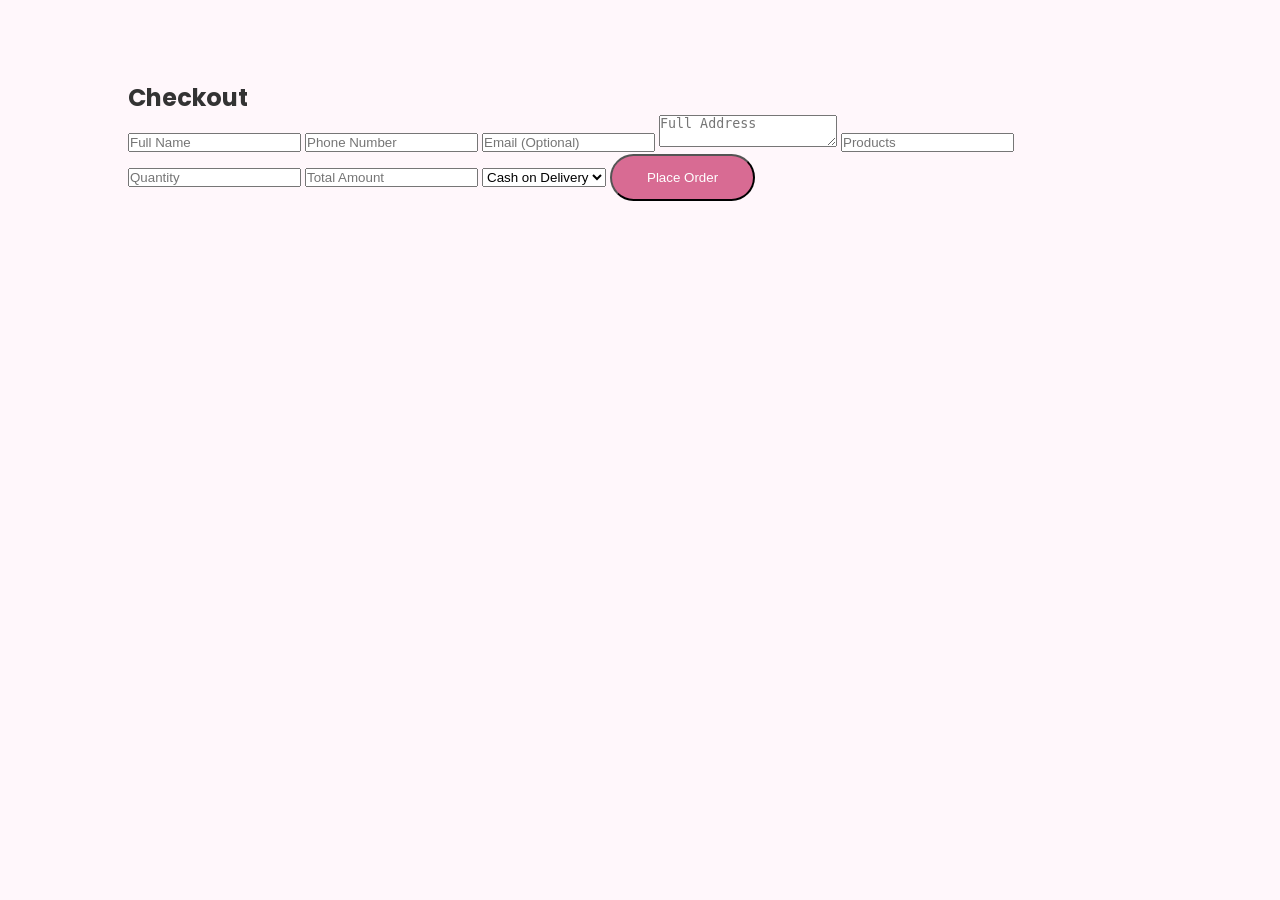
==== checkout.html @ 0bb0e8ce "Rename Checkout.html to checkout.html" ====
<!DOCTYPE html>
<html lang="en">
<head>
<meta charset="UTF-8">
<meta name="viewport" content="width=device-width, initial-scale=1.0">
<title>Layora Checkout</title>
<link rel="stylesheet" href="style.css">
</head>

<body>

<section class="checkout">

<h1>Checkout</h1>

<form id="orderForm">

<input type="text" id="name" placeholder="Full Name" required>

<input type="tel" id="phone" placeholder="Phone Number" required>

<input type="email" id="email" placeholder="Email (Optional)">

<textarea id="address" placeholder="Full Address" required></textarea>

<input type="text" id="products" placeholder="Products" required>

<input type="number" id="quantity" placeholder="Quantity" required>

<input type="number" id="total" placeholder="Total Amount" required>

<select id="payment">
<option value="Cash on Delivery">Cash on Delivery</option>
<option value="Online Payment">Online Payment</option>
</select>

<button type="submit" class="btn">
Place Order
</button>

</form>

<div id="result"></div>

</section>

<script src="script.js"></script>

</body>
</html>
---- style.css ----
/* Google Font */
@import url('https://fonts.googleapis.com/css2?family=Poppins:wght@300;400;500;600&family=Cormorant+Garamond:wght@400;600;700&display=swap');

*{
margin:0;
padding:0;
box-sizing:border-box;
scroll-behavior:smooth;
}

body{
font-family:'Poppins',sans-serif;
background:#fff7fb;
color:#333;
}

.navbar{
display:flex;
justify-content:space-between;
align-items:center;
padding:20px 10%;
background:#ffffff;
position:sticky;
top:0;
box-shadow:0 5px 15px rgba(0,0,0,.08);
z-index:1000;
}

.logo{
font-family:'Cormorant Garamond',serif;
font-size:38px;
color:#b76e79;
font-weight:700;
}

.navbar ul{
display:flex;
list-style:none;
gap:30px;
}

.navbar a{
text-decoration:none;
color:#333;
font-weight:500;
transition:.3s;
}

.navbar a:hover{
color:#d86b93;
}

.hero{
height:90vh;
display:flex;
justify-content:center;
align-items:center;
text-align:center;
background:
linear-gradient(rgba(0,0,0,.35), rgba(0,0,0,.35)),
url("hero-banner.png");
background-size:cover;
background-position:center;
background-repeat:no-repeat;
background-size:cover;
background-position:center;
}

.hero-text h1{
font-family:'Cormorant Garamond',serif;
font-size:70px;
color:#8b4b60;
margin-bottom:20px;
}

.hero-text p{
font-size:20px;
margin-bottom:30px;
}

.btn{
display:inline-block;
padding:14px 35px;
background:#d86b93;
color:white;
text-decoration:none;
border-radius:30px;
transition:.3s;
}

.btn:hover{
background:#b44b72;
transform:translateY(-3px);
}

section{
padding:80px 10%;
}

section h2{
text-align:center;
font-size:42px;
font-family:'Cormorant Garamond',serif;
margin-bottom:40px;
color:#8b4b60;
}

.grid{
display:grid;
grid-template-columns:repeat(auto-fit,minmax(250px,1fr));
gap:30px;
}

.card{
background:white;
padding:30px;
border-radius:20px;
box-shadow:0 10px 25px rgba(0,0,0,.08);
transition:.3s;
text-align:center;
}

.card:hover{
transform:translateY(-10px);
}

footer{
background:#b76e79;
color:white;
text-align:center;
padding:25px;
margin-top:40px;
}

@media(max-width:768px){

.navbar{
flex-direction:column;
}

.navbar ul{
margin-top:15px;
gap:18px;
}

.hero-text h1{
font-size:45px;
}

.hero-text p{
font-size:16px;
}

}
.card img{
width:100%;
height:320px;
object-fit:cover;
border-radius:15px;
margin-bottom:15px;
transition:0.4s;
}

.card img:hover{
transform:scale(1.05);
}

.card h3{
margin-bottom:10px;
color:#8b4b60;
}
/* Product Cards */

.card{
background:#fff;
border-radius:20px;
overflow:hidden;
box-shadow:0 10px 25px rgba(0,0,0,.08);
transition:.4s;
}

.card:hover{
transform:translateY(-10px);
box-shadow:0 20px 40px rgba(0,0,0,.15);
}

.card img{
width:100%;
height:320px;
object-fit:cover;
display:block;
}

.card h3{
padding:20px 20px 10px;
font-family:'Cormorant Garamond',serif;
font-size:28px;
color:#8b4b60;
}

.card p{
padding:0 20px;
color:#666;
line-height:1.7;
}

.card .btn{
display:block;
margin:20px;
text-align:center;
background:#d86b93;
color:white;
text-decoration:none;
padding:12px;
border-radius:30px;
font-weight:600;
transition:.3s;
}

.card .btn:hover{
background:#b44b72;
}
.whatsapp{

position:fixed;

right:25px;

bottom:25px;

width:65px;

height:65px;

background:#25D366;

border-radius:50%;

display:flex;

justify-content:center;

align-items:center;

font-size:30px;

text-decoration:none;

color:white;

box-shadow:0 10px 25px rgba(0,0,0,.25);

z-index:999;

transition:.3s;

}

.whatsapp:hover{

transform:scale(1.1);

}
/* Premium Hero */

.hero{

height:100vh;

background:linear-gradient(rgba(0,0,0,.45),rgba(0,0,0,.45)),
url("layora zera luxe satin.jpeg");

background-size:cover;

background-position:center;

display:flex;

justify-content:center;

align-items:center;

text-align:center;

color:white;

}

.hero-overlay{

max-width:700px;

padding:20px;

}

.hero-logo{

width:140px;

margin-bottom:20px;

border-radius:50%;

background:white;

padding:10px;

}

.hero h1{

font-size:70px;

font-family:'Cormorant Garamond',serif;

margin-bottom:20px;

}

.hero p{

font-size:20px;

margin-bottom:35px;

line-height:1.7;

}

.hero-buttons{

display:flex;

justify-content:center;

gap:20px;

flex-wrap:wrap;

}

.secondary{

background:white;

color:#b76e79;

}

.secondary:hover{

background:#ffe9f1;

}
.top-bar{

background:#b76e79;

color:white;

padding:10px;

text-align:center;

font-size:15px;

font-weight:500;

letter-spacing:.5px;

}
.stats{
display:grid;
grid-template-columns:repeat(4,1fr);
gap:30px;
padding:70px 8%;
background:#fff;
text-align:center;
}

.stat{
display:flex;
flex-direction:column;
justify-content:center;
align-items:center;
}

.stat h2{
font-size:42px;
color:#b76e79;
margin-bottom:10px;
font-family:'Cormorant Garamond',serif;
}

.stat p{
font-size:18px;
color:#555;
}

@media(max-width:768px){
.stats{
grid-template-columns:repeat(2,1fr);
}
}
.about-layora{
padding:80px 10%;
background:#fff4f8;
text-align:center;
}

.about-content{
max-width:900px;
margin:auto;
}

.about-content h2{
font-size:48px;
color:#b76e79;
font-family:'Cormorant Garamond',serif;
margin-bottom:25px;
}

.about-content p{
font-size:18px;
line-height:1.9;
color:#555;
margin-bottom:30px;
}
.categories{
padding:80px 8%;
background:#fff;
}

.category-grid{
display:grid;
grid-template-columns:repeat(auto-fit,minmax(250px,1fr));
gap:30px;
}

.category-box{
background:#fff4f8;
padding:35px;
border-radius:20px;
text-align:center;
transition:.3s;
box-shadow:0 8px 20px rgba(0,0,0,.08);
}

.category-box:hover{
transform:translateY(-8px);
box-shadow:0 15px 30px rgba(0,0,0,.12);
}

.category-box h3{
color:#b76e79;
margin-bottom:15px;
font-size:28px;
font-family:'Cormorant Garamond',serif;
}

.category-box p{
color:#666;
margin-bottom:20px;
line-height:1.7;
}
.featured-product{

display:grid;

grid-template-columns:1fr 1fr;

gap:60px;

align-items:center;

padding:100px 10%;

background:#fff4f8;

}

.featured-product img{

width:100%;

border-radius:25px;

box-shadow:0 20px 40px rgba(0,0,0,.15);

}

.featured-text h4{

color:#d86b93;

letter-spacing:2px;

margin-bottom:15px;

}

.featured-text h2{

font-size:50px;

font-family:'Cormorant Garamond',serif;

color:#8b4b60;

margin-bottom:20px;

}

.featured-text p{

line-height:1.9;

margin-bottom:25px;

color:#555;

}

.featured-text ul{

list-style:none;

margin-bottom:30px;

}

.featured-text li{

margin:12px 0;

font-size:18px;

}

@media(max-width:900px){

.featured-product{

grid-template-columns:1fr;

}

}
.ribbon{

position:absolute;

background:#ff4d6d;

color:white;

padding:10px 25px;

border-radius:30px;

margin:20px;

font-weight:600;

z-index:10;

}
.newsletter{
padding:80px 10%;
text-align:center;
background:#fff4f8;
}

.newsletter h2{
font-size:48px;
font-family:'Cormorant Garamond',serif;
color:#b76e79;
margin-bottom:15px;
}

.newsletter p{
max-width:650px;
margin:0 auto 30px;
line-height:1.8;
color:#666;
}

.newsletter-form{
display:flex;
justify-content:center;
gap:15px;
flex-wrap:wrap;
}

.newsletter-form input{
padding:15px;
width:320px;
border:1px solid #ddd;
border-radius:30px;
font-size:16px;
}

.footer{
background:#222;
color:#fff;
padding:60px 10% 30px;
}

.footer-grid{
display:grid;
grid-template-columns:repeat(auto-fit,minmax(220px,1fr));
gap:40px;
margin-bottom:30px;
}

.footer h2,
.footer h3{
margin-bottom:15px;
color:#fff;
}

.footer p,
.footer a{
color:#ddd;
text-decoration:none;
line-height:1.8;
}

.footer a:hover{
color:#d86b93;
}

.footer hr{
border:none;
border-top:1px solid #444;
margin:30px 0;
}

.copyright{
text-align:center;
color:#aaa;
}
.why-layora{

padding:90px 10%;

background:white;

text-align:center;

}

.why-grid{

display:grid;

grid-template-columns:repeat(auto-fit,minmax(220px,1fr));

gap:30px;

margin-top:50px;

}

.why-card{

padding:40px;

border-radius:20px;

background:#fff4f8;

transition:.4s;

box-shadow:0 10px 20px rgba(0,0,0,.08);

}

.why-card:hover{

transform:translateY(-10px);

}

.why-card h1{

font-size:55px;

margin-bottom:20px;

}

.why-card h3{

margin-bottom:15px;

color:#b76e79;

font-family:'Cormorant Garamond',serif;

font-size:30px;

}

.why-card p{

line-height:1.8;

color:#666;

}
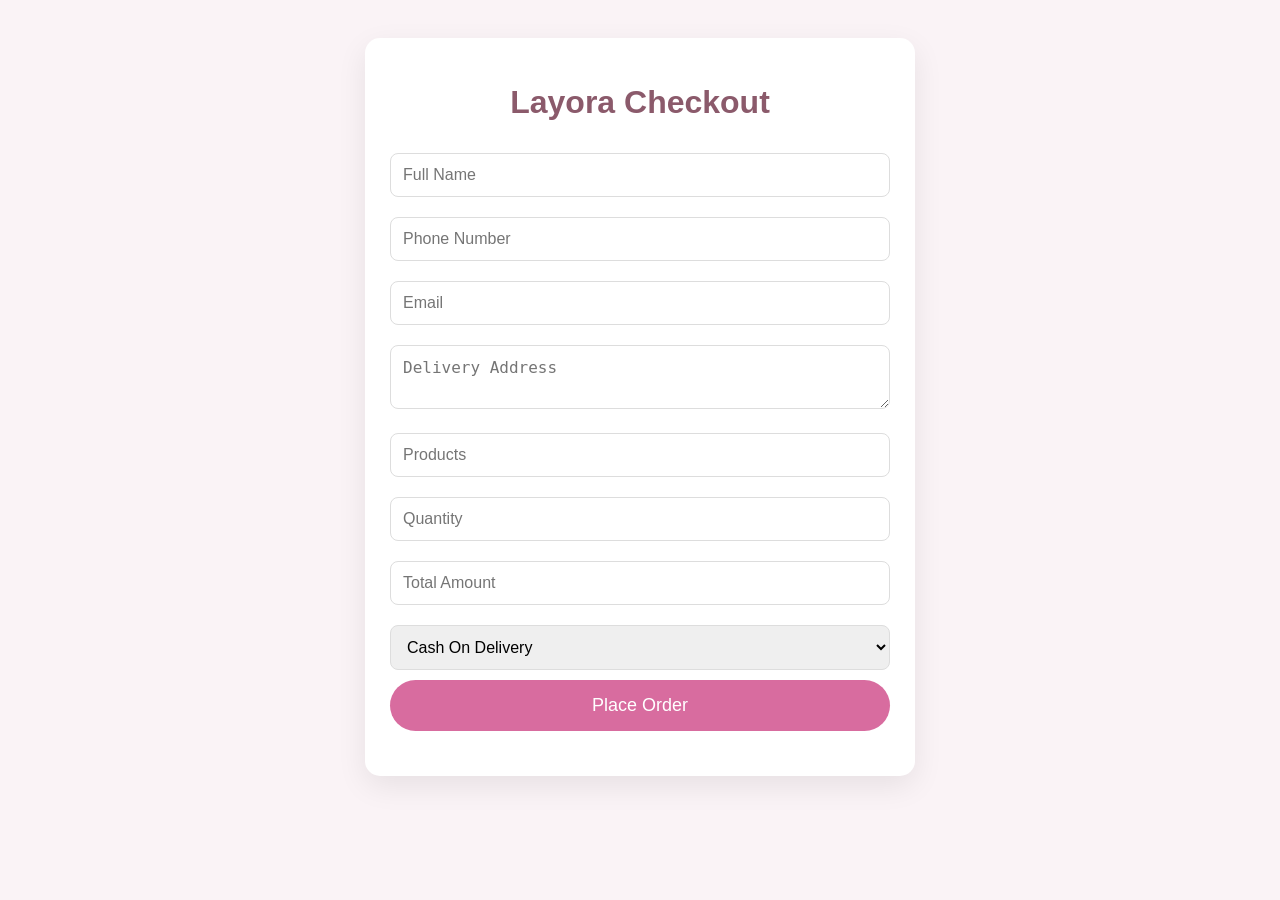
==== commit 07a10cc5: "Update checkout.html" ====
--- a/checkout.html
+++ b/checkout.html
@@ -4,37 +4,89 @@
 <meta charset="UTF-8">
 <meta name="viewport" content="width=device-width, initial-scale=1.0">
 <title>Layora Checkout</title>
-<link rel="stylesheet" href="style.css">
+
+<style>
+body{
+font-family:Arial,sans-serif;
+background:#faf3f6;
+padding:30px;
+}
+
+.container{
+max-width:500px;
+margin:auto;
+background:#fff;
+padding:25px;
+border-radius:15px;
+box-shadow:0 10px 30px rgba(0,0,0,.08);
+}
+
+h1{
+text-align:center;
+color:#8b5a6b;
+}
+
+input,textarea,select{
+width:100%;
+padding:12px;
+margin:10px 0;
+border:1px solid #ddd;
+border-radius:8px;
+font-size:16px;
+box-sizing:border-box;
+}
+
+button{
+width:100%;
+padding:15px;
+background:#d86c9f;
+color:#fff;
+border:none;
+border-radius:30px;
+font-size:18px;
+cursor:pointer;
+}
+
+button:hover{
+background:#bf4e84;
+}
+
+#result{
+margin-top:20px;
+text-align:center;
+font-weight:bold;
+}
+</style>
+
 </head>
-
 <body>
 
-<section class="checkout">
+<div class="container">
 
-<h1>Checkout</h1>
+<h1>Layora Checkout</h1>
 
-<form id="orderForm">
+<form id="checkoutForm">
 
-<input type="text" id="name" placeholder="Full Name" required>
+<input id="name" placeholder="Full Name" required>
 
-<input type="tel" id="phone" placeholder="Phone Number" required>
+<input id="phone" placeholder="Phone Number" required>
 
-<input type="email" id="email" placeholder="Email (Optional)">
+<input id="email" placeholder="Email">
 
-<textarea id="address" placeholder="Full Address" required></textarea>
+<textarea id="address" placeholder="Delivery Address" required></textarea>
 
-<input type="text" id="products" placeholder="Products" required>
+<input id="products" placeholder="Products" required>
 
-<input type="number" id="quantity" placeholder="Quantity" required>
+<input id="quantity" placeholder="Quantity" required>
 
-<input type="number" id="total" placeholder="Total Amount" required>
+<input id="total" placeholder="Total Amount" required>
 
 <select id="payment">
-<option value="Cash on Delivery">Cash on Delivery</option>
-<option value="Online Payment">Online Payment</option>
+<option>Cash On Delivery</option>
+<option>UPI</option>
 </select>
 
-<button type="submit" class="btn">
+<button type="submit">
 Place Order
 </button>
 
@@ -42,7 +94,7 @@
 
 <div id="result"></div>
 
-</section>
+</div>
 
 <script src="script.js"></script>
 
